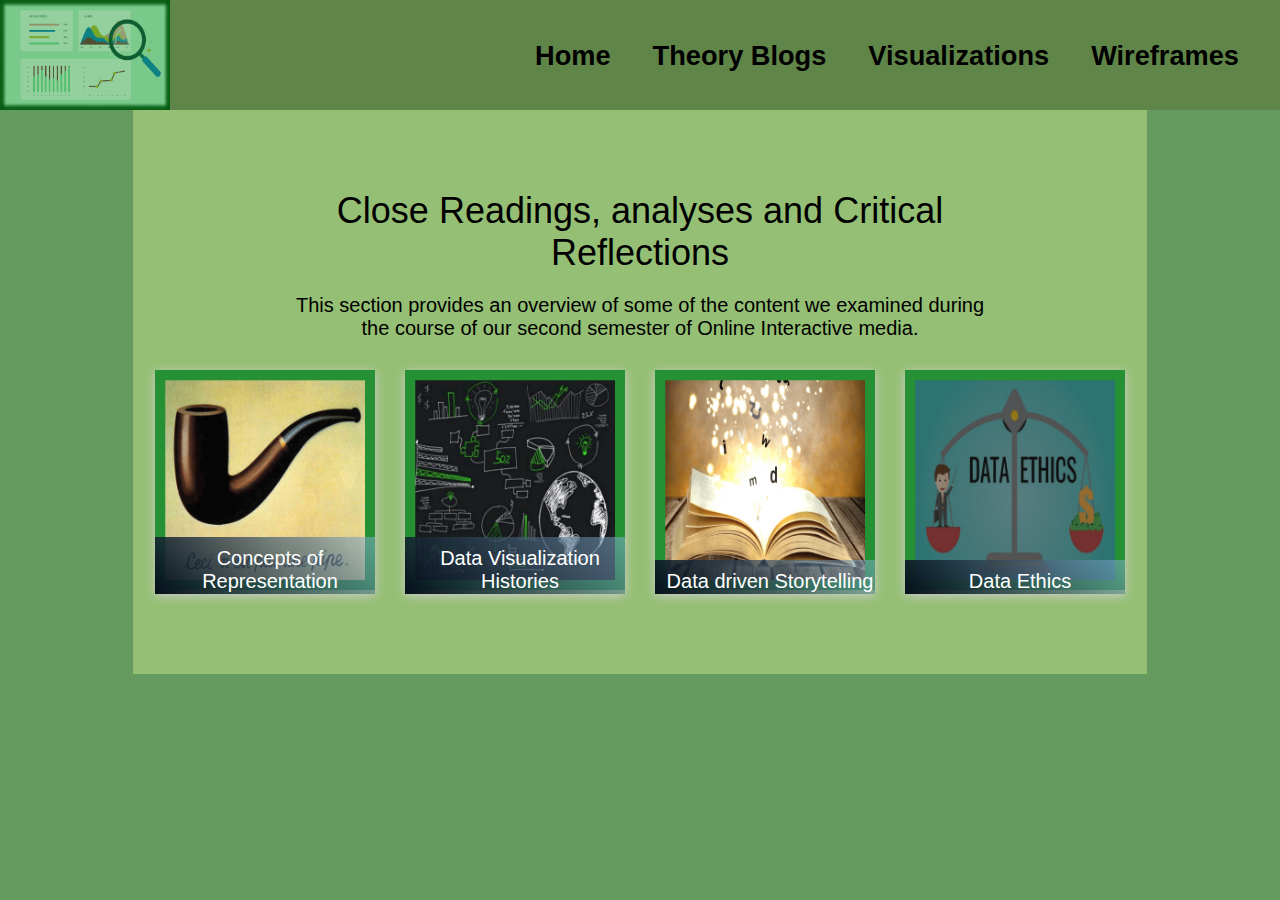
==== blog/index.html @ 13e79121 "commit files" ====
<!DOCTYPE html>
<html lang="en">
<head>
    <meta charset="UTF-8">
    <meta name="viewport" content="width=device-width, initial-scale=1.0">
    <meta name="description" content="blog index">
    <link rel="stylesheet" href="../CSS/style.css">
    <script src="../Js/menu.js"></script>
    <title>Blog Homepage</title>
    <link rel="stylesheet" href="../CSS/styleblog.css">
</head>
<body onload="generateNav()">
    
<header class="wrap" id="nav-wrap">
        <!-- <nav class="navbar">
            <img class="mylogo" src="../images/logovisual-min.png">
            <ul>
                <li><a href="../index.html">Home</a></li>
                <li><a href="index.html">Theory Blogs</a></li>
                <li><a href="../visualizations/index.html">Visualizations</a></li>
                <li><a href="../wireframes/index.html">Wireframes</a></li>
            </ul>
        </nav> -->
  
</header>


<section>
    <div class="container">
        <header>
            <h1>Close Readings, analyses and Critical Reflections</h1>
            <p>This section provides an overview of some of the content we examined during the course of our second semester of Online Interactive media.</p>
        </header>

        <main>

            <div class="singleBlog">
                <a href="post1.html"><img src="../images/picpost1.png" alt="content picture"/></a>
                <div class="blogContent"> 
                    <h3><a href="post1.html"> Concepts of Representation</a></h3>            
                </div>
            </div>

            <div class="singleBlog">
                <a href="post2.html"><img src="../images/picpost2.png" alt="content picture"/></a>
                <div class="blogContent">
                    <h3><a href="post2.html">Data Visualization Histories</a></h3>              
                </div>
            </div>

            <div class="singleBlog">
                <a href="post3.html"><img src="../images/picpost3.png" alt="content picture"/></a>
                <div class="blogContent">
                    <h3><a href="post3.html">Data driven Storytelling</a></h3>              
                </div>
            </div>

            <div class="singleBlog">
                <a href="post4.html"><img src="../images/picpost4.png" alt="content picture"/></a>
                <div class="blogContent">
                    <h3><a href="post4.html">Data Ethics</a></h3>              
                </div>
            </div>

            
        </main>
    </div>
</section>




</body>
</html>
---- CSS/style.css ----
@media only screen and (max-width: 1900px){

body{
    margin: 0;
    padding: 0;
    font-family: sans-serif;
    background: #659B5E;

}
.titlemid{
    text-align: center;
    font-size: 30px;
}
.centre{
    margin: auto;
    padding: 2em;
    background: #95BF74;
    max-width: 950px;
}
.centre p{
    font-size: 18px;
    line-height: 19pt;
    text-align: justify;
}
.wrap{
    height: 110px;
    width: 100%;
    background: #608548;
}
.mylogo{
    width: 170px;
    height: 110px;
    padding: 0px 0px;
    
}
.navbar ul{
    float: right;
    margin-right: 20px;
}
.navbar ul li{
    list-style: none;
    margin: 0px 8px;
    display: inline-block;
    line-height: 80px;
}
.navbar ul li a{
    text-decoration: none;
    color:black;
    padding: 6px 13px;
    font-size: 1.7rem;
    transition: .35s;
    font-family: Arial, Helvetica, sans-serif; 
    font-weight: bolder;  
}
.navbar ul li a:hover{
    background: #95BF74;
    border-radius: 5px;
}
.reference a{
    text-decoration: none;
    color:black;
    padding: 6px 13px;
    font-size: 15px;
    transition: .35s;
    font-family: Arial, Helvetica, sans-serif;
}
.blognav ul li{
    list-style: none;
}
.blognav ul li a{
    text-decoration: none;
    color:black;
    padding: 2px 4px;
    font-size: 18px;
    transition: .35s;
    font-family: Arial, Helvetica, sans-serif;    
}
.blognav ul li a:hover{
    background: rgb(3, 192, 192);
    border-radius: 5px;
}
button{
    background: none;
    color: rgb(3, 0, 44);
    width: 140px;
    height: 40px;
    border: 3px solid #338033;
    font-size: 18px;
    border-radius: 4px;
    transition: .5s;
    overflow: hidden;
}
button :focus{
    outline: none;
}
button:hover{
    background: #338033;
    cursor: pointer;
}
.styleguide{
    margin: auto;
    padding: 100px;
}
.styleguide img{
    padding: 10px;
    width: 350px;
    height: 350px;
}
.chart-container{
    width: 50vw;
    height: 25vw;
    margin: auto;
}
canvas{
    border: 3px solid rgb(15, 151, 67);
}

} 


@media only screen and (max-width: 1000px){

    body{
        margin: 0;
        padding: 0;
        font-family: sans-serif;
        background: #659B5E;
    
    }
    .titlemid{
        text-align: center;
        font-size: 30px;
    }
    .centre{
        margin: auto;
        padding: 2em;
        background: #95BF74;
        max-width: 950px;
    }
    .centre p{
        font-size: 18px;
        line-height: 19pt;
        text-align: justify;
    }
    .wrap{
        height: 110px;
        width: 100%;
        background: #608548;
        text-align: center;
    }
    .mylogo{
        width: 100px;
        height: 90px;
        padding: 10px 0px;
        
    }
    .navbar ul{
        display: inline-block;
    
    }
    .navbar ul li{
        list-style: none;
        margin: 0px 8px;
        display: inline-block;
        line-height: 80px;
    }
    .navbar ul li a{
        text-decoration: none;
        color:black;
        padding: 4px 8px;
        font-size: 1.3rem;
        transition: .35s;
        font-family: Arial, Helvetica, sans-serif; 
        font-weight: bolder;  
    }
    .navbar ul li a:hover{
        background: #95BF74;
        border-radius: 5px;
    }
    .reference a{
        text-decoration: none;
        color:black;
        padding: 6px 13px;
        font-size: 15px;
        transition: .35s;
        font-family: Arial, Helvetica, sans-serif;
    }
    .blognav ul li{
        list-style: none;
    }
    .blognav ul li a{
        text-decoration: none;
        color:black;
        padding: 2px 4px;
        font-size: 18px;
        transition: .35s;
        font-family: Arial, Helvetica, sans-serif;    
    }
    .blognav ul li a:hover{
        background: rgb(3, 192, 192);
        border-radius: 5px;
    }
    button{
        background: none;
        color: rgb(3, 0, 44);
        width: 140px;
        height: 40px;
        border: 3px solid #338033;
        font-size: 18px;
        border-radius: 4px;
        transition: .5s;
        overflow: hidden;
    }
    button :focus{
        outline: none;
    }
    button:hover{
        background: #338033;
        cursor: pointer;
    }
    .styleguide{
        margin: auto;
        padding: 100px;
    }
    .styleguide img{
        padding: 10px;
        width: 350px;
        height: 350px;
    }
    .chart-container{
        width: 50vw;
        height: 25vw;
        margin: auto;
    }
    canvas{
        border: 3px solid rgb(15, 151, 67);
    }

    } 
    
    

@media only screen and (max-width: 800px){

    body{
        margin: 0;
        padding: 0;
        font-family: sans-serif;
        background: #659B5E;
    
    }
    .titlemid{
        text-align: center;
        font-size: 30px;
    }
    .centre{
        margin: auto;
        padding: 2em;
        background: #95BF74;
        max-width: 950px;
    }
    .centre p{
        font-size: 18px;
        line-height: 19pt;
        text-align: justify;
    }
    .wrap{
        height: 110px;
        width: 100%;
        background: #608548;
        text-align: center;
    }
    .mylogo{
        width: 100px;
        height: 90px;
        padding: 10px 0px;
        
    }
    .navbar ul{
        display: inline-block;
    
    }
    .navbar ul li{
        list-style: none;
        margin: 0px 8px;
        display: inline-block;
        line-height: 80px;
    }
    .navbar ul li a{
        text-decoration: none;
        color:black;
        padding: 4px 8px;
        font-size: 1.3rem;
        transition: .35s;
        font-family: Arial, Helvetica, sans-serif; 
        font-weight: bolder;  
    }
    .navbar ul li a:hover{
        background: #95BF74;
        border-radius: 5px;
    }
    .reference a{
        text-decoration: none;
        color:black;
        padding: 6px 13px;
        font-size: 15px;
        transition: .35s;
        font-family: Arial, Helvetica, sans-serif;
    }
    .blognav ul li{
        list-style: none;
    }
    .blognav ul li a{
        text-decoration: none;
        color:black;
        padding: 2px 4px;
        font-size: 18px;
        transition: .35s;
        font-family: Arial, Helvetica, sans-serif;    
    }
    .blognav ul li a:hover{
        background: rgb(3, 192, 192);
        border-radius: 5px;
    }
    button{
        background: none;
        color: rgb(3, 0, 44);
        width: 140px;
        height: 40px;
        border: 3px solid #338033;
        font-size: 18px;
        border-radius: 4px;
        transition: .5s;
        overflow: hidden;
    }
    button :focus{
        outline: none;
    }
    button:hover{
        background: #338033;
        cursor: pointer;
    }
    .styleguide{
        margin: auto;
        padding: 100px;
    }
    .styleguide img{
        padding: 10px;
        width: 350px;
        height: 350px;
    }
    .chart-container{
        width: 50vw;
        height: 25vw;
        margin: auto;
    }
    canvas{
        border: 3px solid rgb(15, 151, 67);
    }

    }
---- CSS/styleblog.css ----
body{
    margin: 0;
    padding: 0;
    font-family: Arial, Helvetica, sans-serif;
}
a{
    transition: all .5s;
    text-decoration: none;
    color: #fff;
}
img{
    width: 100%;
}
section{
    padding: 80px 7px;
    margin: auto;
    background: #95BF74;
    text-align: center;
    max-width: 1000px;
}
.container{
    max-width: 1100px;
    width: 100%;
    margin: 0 auto;
}
.container h1{
    font-size: 36px;
}
.container p{
    font-size: 20px;
}
main{
    display: grid;
    grid-template-columns: repeat(4, 1fr);
    grid-gap: 30px;
    margin: 30px 15px 0px 15px;
}
header{
    width: 70%;
    margin: 0 auto;
}
header h1{
    margin: 0;
    font-size: 50px;
    color: rgb(0, 0, 0);
    font-weight: 500;
}
.singleBlog{
    position: relative;
    overflow: hidden;
    max-height: 580px;
    height: 100%;
    box-sizing: border-box;
    box-shadow: 0 2px 10px #ccc;
    transition: all .5s;
}
.singleBlog:hover img{
    transform: scale(1.1);
    transition: all .4s;
}
.blogContent{
    position: absolute;
    left: 0;
    bottom: -9px;
    width: 100%;
    color: #fff;
    padding: 10px 5px;
    background: linear-gradient(45deg, rgb(1, 11, 22)
    0%,rgba(144,192,229,.5) 100%);

}
.blogContent h3{
    font-size: 20px;
    font-weight: 500;
    margin: 0;
}
.blogContent h3 span{
    display: block;
    font-size: 85%;
    margin-top: 5px;
    font-weight: 600;
    color: rgb(0, 0, 0);
}
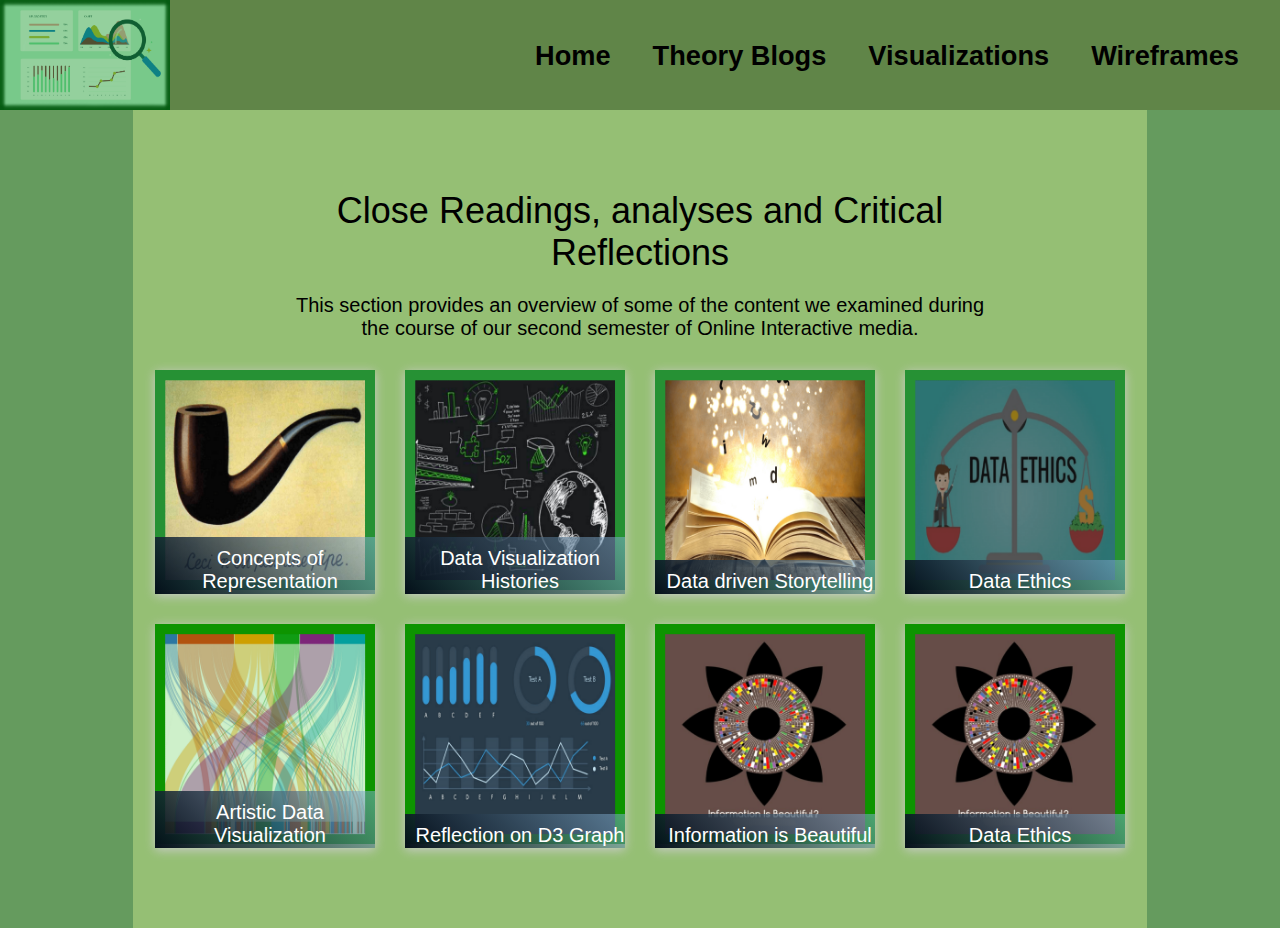
==== commit 91e75d3b: "added additional blogs" ====
--- a/blog/index.html
+++ b/blog/index.html
@@ -62,6 +62,37 @@
                 </div>
             </div>
 
+
+
+
+            <div class="singleBlog">
+                <a href="post5.html"><img src="../images/picpost5.png" alt="content picture"/></a>
+                <div class="blogContent">
+                    <h3><a href="post4.html">Artistic Data Visualization</a></h3>              
+                </div>
+            </div>
+
+            <div class="singleBlog">
+                <a href="post6.html"><img src="../images/picpost6.png" alt="content picture"/></a>
+                <div class="blogContent">
+                    <h3><a href="post4.html">Reflection on D3 Graph</a></h3>              
+                </div>
+            </div>
+
+            <div class="singleBlog">
+                <a href="post7.html"><img src="../images/picpost7.png" alt="content picture"/></a>
+                <div class="blogContent">
+                    <h3><a href="post4.html">Information is Beautiful</a></h3>              
+                </div>
+            </div>
+
+            <div class="singleBlog">
+                <a href="post8.html"><img src="../images/picpost7.png" alt="content picture"/></a>
+                <div class="blogContent">
+                    <h3><a href="post4.html">Data Ethics</a></h3>              
+                </div>
+            </div>
+
             
         </main>
     </div>
--- a/CSS/style.css
+++ b/CSS/style.css
@@ -7,6 +7,15 @@
     background: #659B5E;
 
 }
+
+  .rect:hover { opacity: 0.5; }
+
+
+.graphmid{
+    text-align: center;
+}
+
+
 .titlemid{
     text-align: center;
     font-size: 30px;
@@ -16,6 +25,14 @@
     padding: 2em;
     background: #95BF74;
     max-width: 950px;
+}
+.centrepic{
+    text-align: center;
+}
+.centrepic img{
+    padding: 10px;
+    width: 350px;
+    height: 350px;
 }
 .centre p{
     font-size: 18px;
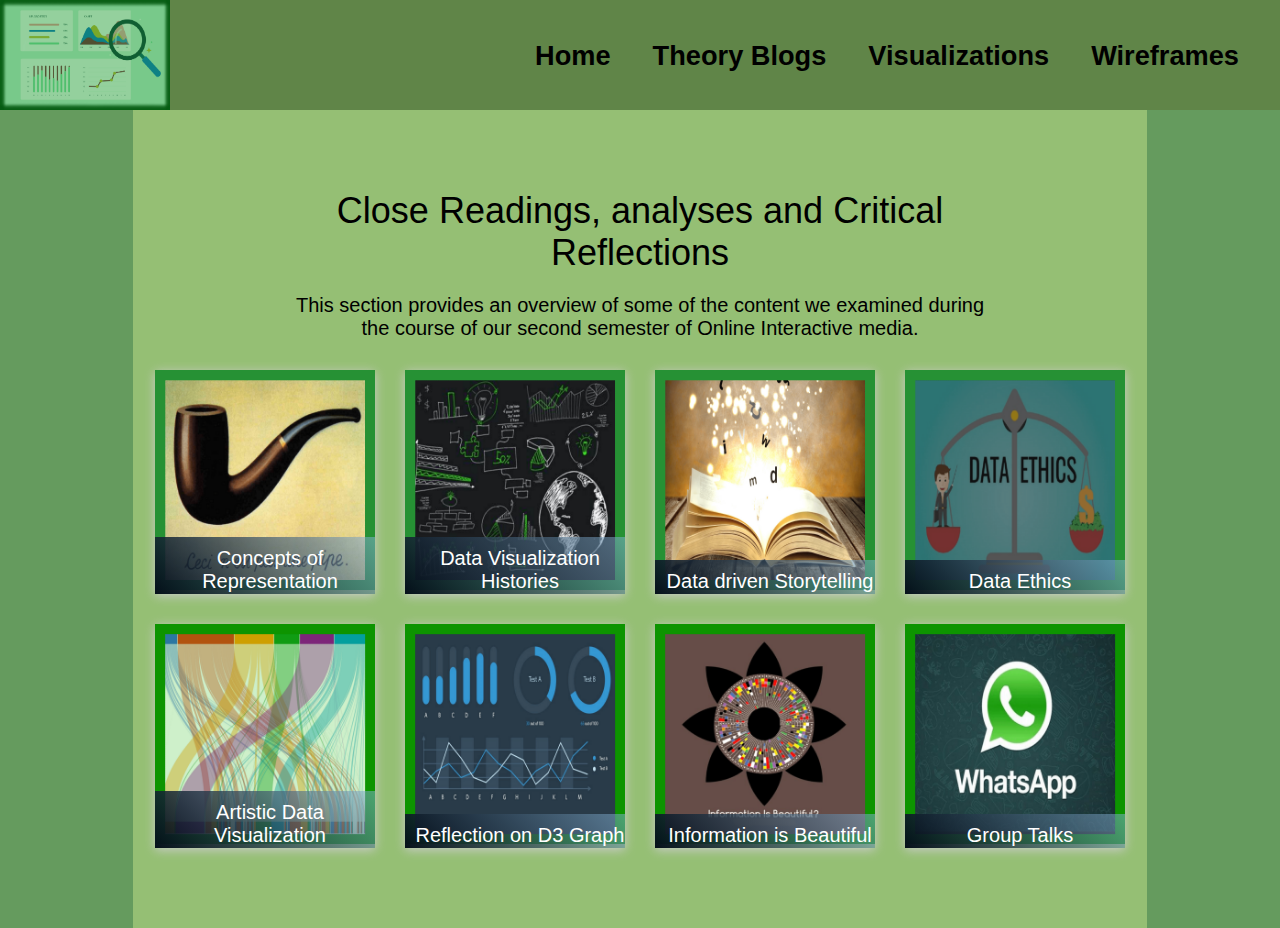
==== commit 97b9e99a: "Aditional blog added" ====
--- a/blog/index.html
+++ b/blog/index.html
@@ -87,9 +87,9 @@
             </div>
 
             <div class="singleBlog">
-                <a href="post8.html"><img src="../images/picpost7.png" alt="content picture"/></a>
+                <a href="post8.html"><img src="../images/picpost8.png" alt="content picture"/></a>
                 <div class="blogContent">
-                    <h3><a href="post4.html">Data Ethics</a></h3>              
+                    <h3><a href="post4.html">Group Talks</a></h3>              
                 </div>
             </div>
 
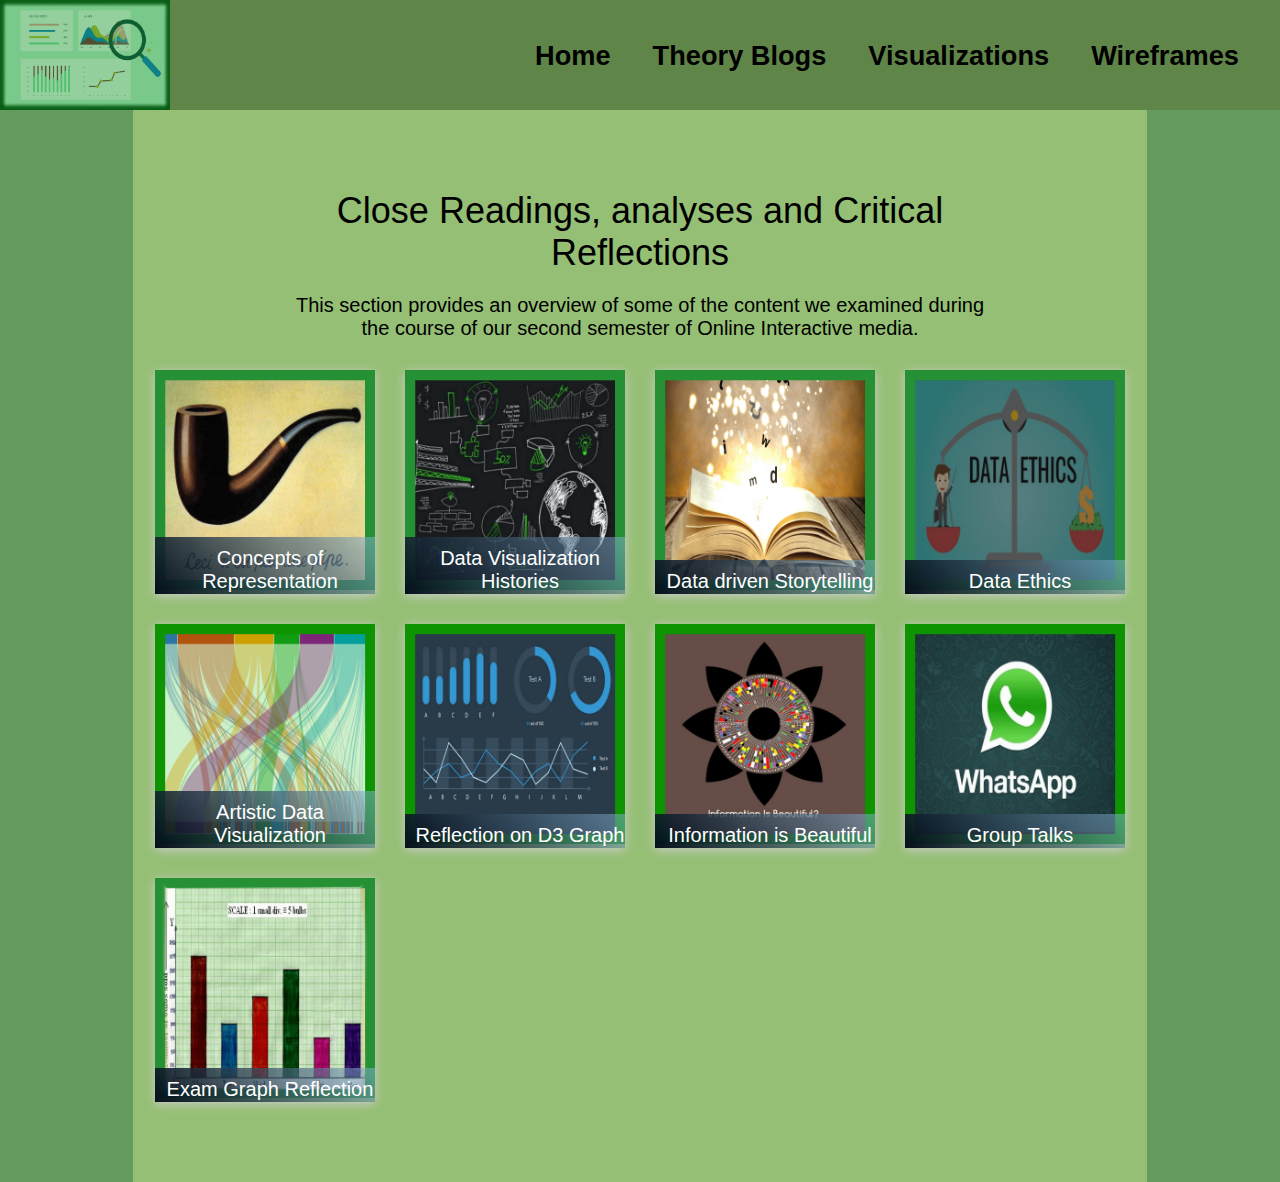
==== commit b3d19977: "Added content" ====
--- a/blog/index.html
+++ b/blog/index.html
@@ -62,9 +62,6 @@
                 </div>
             </div>
 
-
-
-
             <div class="singleBlog">
                 <a href="post5.html"><img src="../images/picpost5.png" alt="content picture"/></a>
                 <div class="blogContent">
@@ -93,6 +90,13 @@
                 </div>
             </div>
 
+            <div class="singleBlog">
+                <a href="post9.html"><img src="../images/picpost9.png" alt="content picture"/></a>
+                <div class="blogContent">
+                    <h3><a href="post4.html">Exam Graph Reflection</a></h3>              
+                </div>
+            </div>
+
             
         </main>
     </div>
--- a/CSS/style.css
+++ b/CSS/style.css
@@ -132,7 +132,54 @@
     border: 3px solid rgb(15, 151, 67);
 }
 
-} 
+}
+
+/*HHHHHHHHHHHHHHHHHHHHHHHHHHHHHH*/
+
+/* todo: add styles */
+.vertical-grid{
+    stroke:#ccc;
+    
+  }
+  
+  .ordinate-text{
+    font-size:10px;
+    transform:translateY(10px);
+  }
+  
+  div.tooltip {
+    position: absolute;
+    text-align: center;
+    width: auto;
+    height: auto;
+    padding: 2px;
+    font: 12px sans-serif;
+    background: lightsteelblue;
+    border: 0px;
+    border-radius: 8px;
+    pointer-events: none;
+    opacity:0;
+    padding:5px;
+  }
+  
+  .right-align{
+    position:absolute;
+    right:100px;
+    
+  }
+  .box,
+  .label{
+      display:inline-block;
+  }
+  
+  .box{
+    width:10px;
+    height:10px;
+    margin:0px 10px;
+  }
+
+/*HHHHHHHHHHHHHHHHHHHHHHHHHHHHHHHHHHHHHHHHHHHHHHH*/
+
 
 
 @media only screen and (max-width: 1000px){
